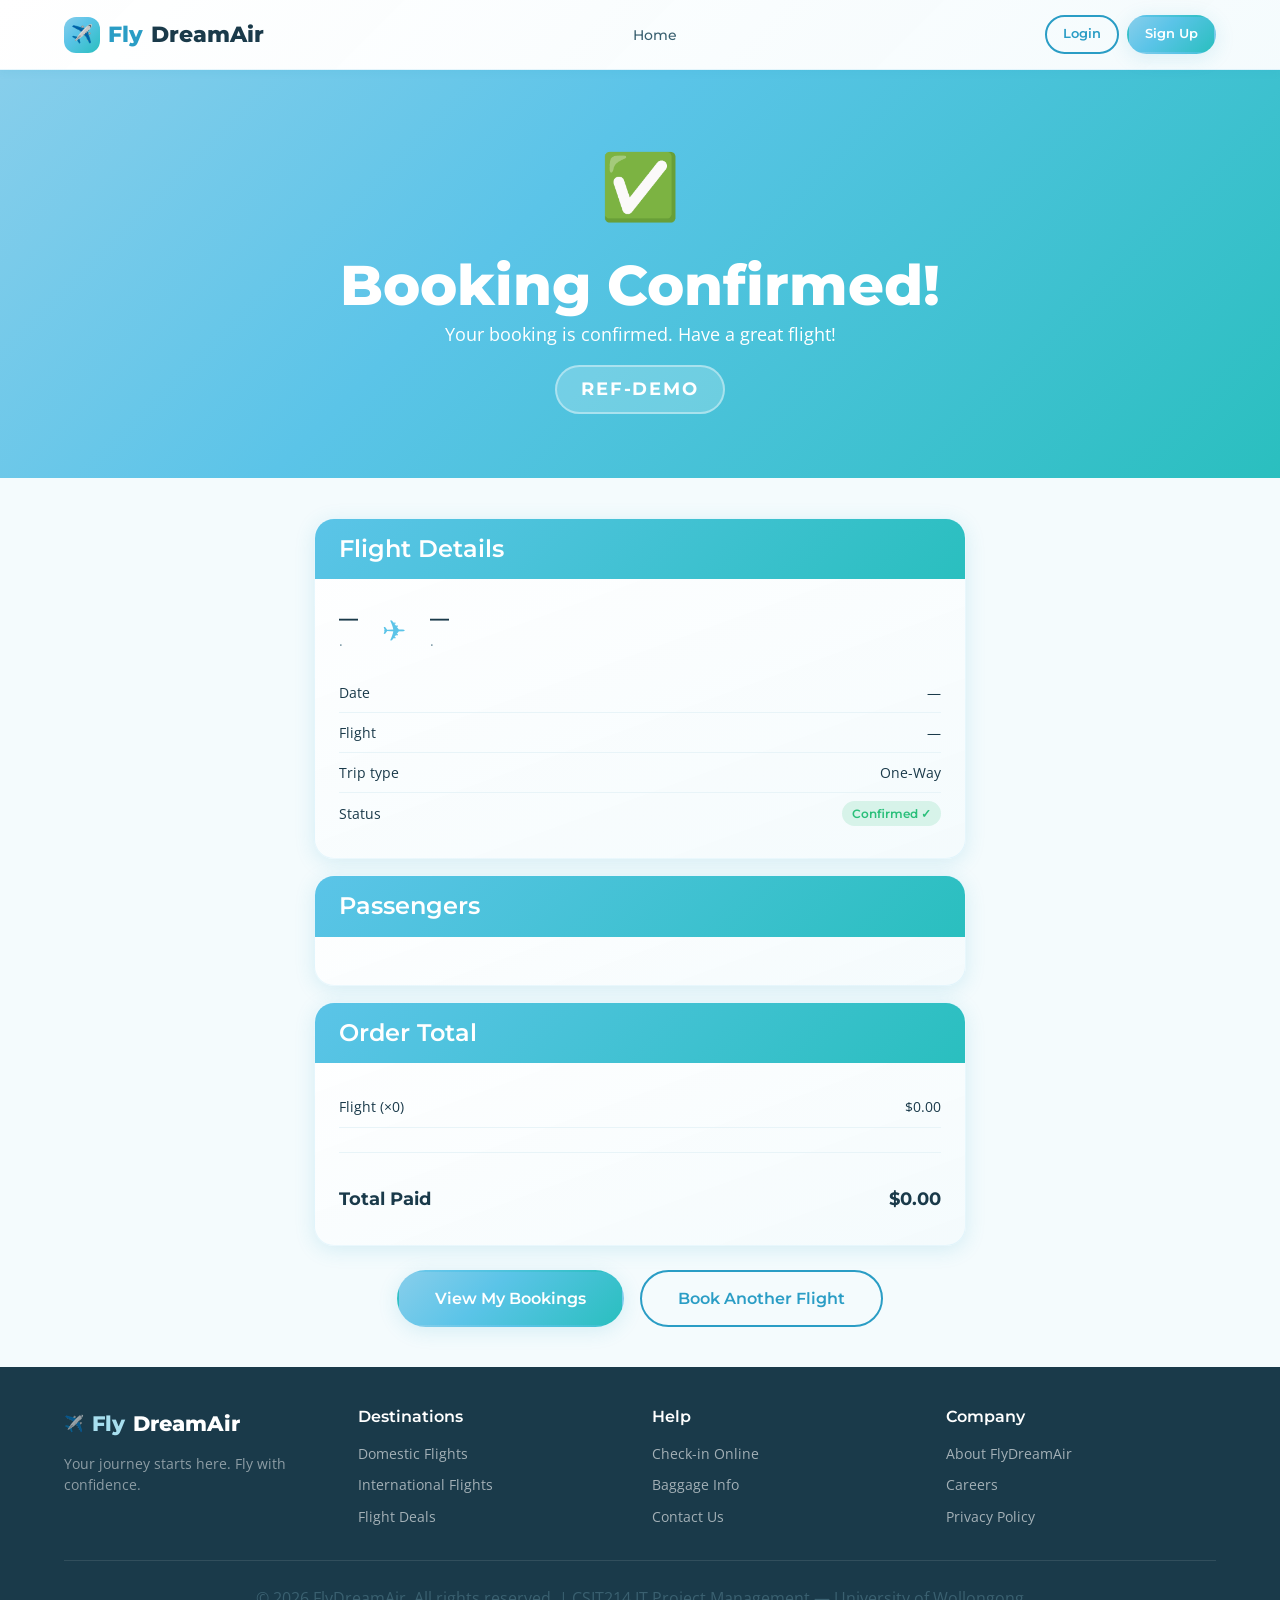
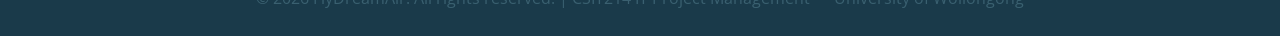
==== confirmation.html @ d34d122c "Add confirmation of booking page" ====
<!doctype html>
<html lang="en">
<head>
  <meta charset="UTF-8" />
  <meta name="viewport" content="width=device-width, initial-scale=1.0" />
  <title>Booking Confirmed — FlyDreamAir</title>
  <link rel="stylesheet" href="styles.css" />
</head>
<body>
  <div id="navbar-mount"></div>

  <main class="app-main">
    <div class="confirm-hero">
      <div class="container">
        <div class="confirm-icon animate-fade-up">✅</div>
        <h1 class="text-white animate-fade-up delay-1">Booking Confirmed!</h1>
        <p class="text-white animate-fade-up delay-2" style="font-size:1.1rem">Your booking is confirmed. Have a great flight!</p>
        <div class="ref-badge animate-fade-up delay-3" id="ref-badge">REF-—</div>
      </div>
    </div>

    <section class="section-sm">
      <div class="container" style="max-width:700px">

        <div class="card mb-md animate-fade-up">
          <div class="card-header"><h3>Flight Details</h3></div>
          <div class="card-body" id="flight-details"></div>
        </div>

        <div class="card mb-md animate-fade-up delay-1">
          <div class="card-header"><h3>Passengers</h3></div>
          <div class="card-body" id="passenger-details"></div>
        </div>

        <div class="card mb-md animate-fade-up delay-2">
          <div class="card-header"><h3>Order Total</h3></div>
          <div class="card-body" id="total-details"></div>
        </div>

        <div class="flex gap-md mt-lg animate-fade-up delay-3" style="justify-content:center;flex-wrap:wrap">
          <a href="reservations.html" class="btn btn-primary btn-lg">View My Bookings</a>
          <a href="index.html" class="btn btn-secondary btn-lg">Book Another Flight</a>
        </div>

      </div>
    </section>
  </main>

  <div id="footer-mount"></div>
  <script src="main.js"></script>
  <script>
    mountChrome('');
    const booking = loadBooking();
    const res     = booking.confirmedReservation;
    const flight  = res ? getFlightById(res.flightId) : booking.selectedFlight;

    document.getElementById('ref-badge').textContent = res ? res.id : 'REF-DEMO';

    document.getElementById('flight-details').innerHTML = `
      <div class="res-route" style="display:flex;align-items:center;gap:var(--gap-lg);margin-bottom:var(--gap-md)">
        <div>
          <div style="font-family:var(--font-display);font-weight:700;font-size:1.2rem">${res ? res.fromCity : '—'}</div>
          <div class="text-sm text-light">${res ? res.from : ''} · ${res ? res.depart : ''}</div>
        </div>
        <div style="color:var(--sky-blue);font-size:1.8rem">✈</div>
        <div>
          <div style="font-family:var(--font-display);font-weight:700;font-size:1.2rem">${res ? res.toCity : '—'}</div>
          <div class="text-sm text-light">${res ? res.to : ''} · ${res ? res.arrive : ''}</div>
        </div>
      </div>
      <div class="summary-row"><span>Date</span><span>${res ? formatDate(res.date) : '—'}</span></div>
      <div class="summary-row"><span>Flight</span><span>${res ? res.flightId : '—'}</span></div>
      <div class="summary-row"><span>Trip type</span><span>${res && res.tripType === 'return' ? 'Return' : 'One-Way'}</span></div>
      <div class="summary-row"><span>Status</span><span><span class="badge badge-green">Confirmed ✓</span></span></div>
    `;

    const passengers = res ? res.passengers : (booking.passengers || []);
    document.getElementById('passenger-details').innerHTML = passengers.map((p, i) => `
      <div class="summary-row">
        <span>Passenger ${i+1} — ${p.name||'Unknown'}</span>
        <span>Seat ${p.seat||'—'}</span>
      </div>
    `).join('');

    const flightCost  = flight ? flight.price * passengers.length : 0;
    const addonsTotal = booking.addonsTotal || 0;
    const grandTotal  = res ? res.total : flightCost + addonsTotal;

    let totalHtml = `
      <div class="summary-row"><span>Flight (×${passengers.length})</span><span>${formatCurrency(flightCost)}</span></div>
    `;
    if (addonsTotal > 0) {
      totalHtml += `<div class="summary-row"><span>Add-ons total</span><span>${formatCurrency(addonsTotal)}</span></div>`;
    }
    totalHtml += `<div class="divider"></div><div class="summary-row"><span class="summary-total">Total Paid</span><span class="summary-total">${formatCurrency(grandTotal)}</span></div>`;
    document.getElementById('total-details').innerHTML = totalHtml;

    clearBooking();
  </script>
</body>
</html>
---- styles.css ----
/* ============================================================
   FlyDreamAir — Base Stylesheet
   Colour scheme: sky blue, white, teal accent
   ============================================================ */

/* ── Google Fonts ─────────────────────────────────────────── */
@import url('https://fonts.googleapis.com/css2?family=Montserrat:wght@400;500;600;700;800&family=Open+Sans:wght@300;400;500;600&display=swap');

/* ── CSS Variables ────────────────────────────────────────── */
:root {
  /* Colours */
  --sky-blue:       #5BC4E8;
  --sky-blue-light: #A8DFEF;
  --sky-blue-dark:  #2A9DC5;
  --teal:           #2ABFBF;
  --teal-dark:      #1E9999;
  --teal-light:     #80D9D9;
  --white:          #FFFFFF;
  --off-white:      #F4FBFD;
  --grey-light:     #E8F4F8;
  --grey-mid:       #B0CDD8;
  --grey-dark:      #4A6B7A;
  --text-dark:      #1A3A4A;
  --text-mid:       #3A6070;
  --text-light:     #6A8A98;
  --danger:         #E85B5B;
  --success:        #2ABF7A;
  --warning:        #F0B429;

  /* Gradients */
  --sky-gradient:   linear-gradient(135deg, #87CEEB 0%, #5BC4E8 40%, #2ABFBF 100%);
  --card-gradient:  linear-gradient(160deg, rgba(255,255,255,0.95) 0%, rgba(244,251,253,0.98) 100%);
  --nav-gradient:   linear-gradient(135deg, rgba(255,255,255,0.98) 0%, rgba(244,251,253,0.96) 100%);

  /* Typography */
  --font-display:   'Montserrat', sans-serif;
  --font-body:      'Open Sans', sans-serif;

  /* Spacing */
  --gap-xs:   4px;
  --gap-sm:   8px;
  --gap-md:   16px;
  --gap-lg:   24px;
  --gap-xl:   40px;
  --gap-xxl:  64px;

  /* Border radius */
  --radius-sm:   6px;
  --radius-md:   12px;
  --radius-lg:   20px;
  --radius-xl:   32px;
  --radius-full: 999px;

  /* Shadows */
  --shadow-sm:  0 2px 8px rgba(43, 160, 197, 0.10);
  --shadow-md:  0 4px 20px rgba(43, 160, 197, 0.15);
  --shadow-lg:  0 8px 40px rgba(43, 160, 197, 0.20);
  --shadow-xl:  0 16px 60px rgba(43, 160, 197, 0.25);

  /* Transitions */
  --transition-fast:   0.15s ease;
  --transition-normal: 0.25s ease;
  --transition-slow:   0.4s ease;

  /* Layout */
  --max-width:     1200px;
  --nav-height:    70px;
}

/* ── Reset & Base ─────────────────────────────────────────── */
*, *::before, *::after {
  box-sizing: border-box;
  margin: 0;
  padding: 0;
}

html {
  scroll-behavior: smooth;
  font-size: 16px;
}

body {
  font-family: var(--font-body);
  color: var(--text-dark);
  background-color: var(--off-white);
  line-height: 1.6;
  -webkit-font-smoothing: antialiased;
}

img {
  max-width: 100%;
  display: block;
}

a {
  text-decoration: none;
  color: inherit;
  transition: color var(--transition-fast);
}

ul, ol {
  list-style: none;
}

button {
  cursor: pointer;
  border: none;
  background: none;
  font-family: var(--font-body);
}

input, select, textarea {
  font-family: var(--font-body);
  font-size: 1rem;
}

/* ── Typography ───────────────────────────────────────────── */
h1, h2, h3, h4, h5, h6 {
  font-family: var(--font-display);
  line-height: 1.2;
  color: var(--text-dark);
}

h1 { font-size: clamp(2rem, 5vw, 3.5rem); font-weight: 800; }
h2 { font-size: clamp(1.5rem, 3vw, 2.25rem); font-weight: 700; }
h3 { font-size: clamp(1.2rem, 2vw, 1.5rem); font-weight: 600; }
h4 { font-size: 1.1rem; font-weight: 600; }
h5 { font-size: 1rem; font-weight: 600; }
h6 { font-size: 0.9rem; font-weight: 600; }

p {
  font-size: 1rem;
  color: var(--text-mid);
  line-height: 1.7;
}

.text-sm  { font-size: 0.875rem; }
.text-xs  { font-size: 0.75rem; }
.text-lg  { font-size: 1.125rem; }
.text-xl  { font-size: 1.25rem; }

.text-white  { color: var(--white); }
.text-teal   { color: var(--teal); }
.text-blue   { color: var(--sky-blue-dark); }
.text-light  { color: var(--text-light); }
.text-center { text-align: center; }
.text-bold   { font-weight: 700; }

/* ── Layout ───────────────────────────────────────────────── */
.container {
  max-width: var(--max-width);
  margin: 0 auto;
  padding: 0 var(--gap-lg);
}

.section {
  padding: var(--gap-xxl) 0;
}

.section-sm {
  padding: var(--gap-xl) 0;
}

.flex { display: flex; }
.flex-col { flex-direction: column; }
.flex-center { align-items: center; justify-content: center; }
.flex-between { justify-content: space-between; align-items: center; }
.flex-wrap { flex-wrap: wrap; }
.gap-sm { gap: var(--gap-sm); }
.gap-md { gap: var(--gap-md); }
.gap-lg { gap: var(--gap-lg); }

.grid-2 { display: grid; grid-template-columns: repeat(2, 1fr); gap: var(--gap-lg); }
.grid-3 { display: grid; grid-template-columns: repeat(3, 1fr); gap: var(--gap-lg); }
.grid-4 { display: grid; grid-template-columns: repeat(4, 1fr); gap: var(--gap-lg); }

/* ── Navigation ───────────────────────────────────────────── */
.navbar {
  position: fixed;
  top: 0;
  left: 0;
  right: 0;
  height: var(--nav-height);
  background: var(--nav-gradient);
  backdrop-filter: blur(12px);
  -webkit-backdrop-filter: blur(12px);
  border-bottom: 1px solid rgba(91, 196, 232, 0.15);
  box-shadow: var(--shadow-sm);
  z-index: 1000;
  display: flex;
  align-items: center;
}

.navbar .container {
  display: flex;
  align-items: center;
  justify-content: space-between;
  width: 100%;
}

.navbar-brand {
  display: flex;
  align-items: center;
  gap: var(--gap-sm);
  font-family: var(--font-display);
  font-weight: 800;
  font-size: 1.4rem;
  color: var(--text-dark);
}

.navbar-brand .brand-icon {
  width: 36px;
  height: 36px;
  background: var(--sky-gradient);
  border-radius: var(--radius-md);
  display: flex;
  align-items: center;
  justify-content: center;
  font-size: 1.1rem;
}

.navbar-brand span {
  color: var(--sky-blue-dark);
}

.navbar-nav {
  display: flex;
  align-items: center;
  gap: var(--gap-lg);
}

.nav-link {
  font-family: var(--font-display);
  font-weight: 500;
  font-size: 0.9rem;
  color: var(--text-mid);
  padding: var(--gap-xs) var(--gap-sm);
  border-radius: var(--radius-sm);
  transition: all var(--transition-fast);
  position: relative;
}

.nav-link::after {
  content: '';
  position: absolute;
  bottom: -2px;
  left: 50%;
  transform: translateX(-50%);
  width: 0;
  height: 2px;
  background: var(--teal);
  border-radius: var(--radius-full);
  transition: width var(--transition-normal);
}

.nav-link:hover {
  color: var(--sky-blue-dark);
}

.nav-link:hover::after,
.nav-link.active::after {
  width: 80%;
}

.nav-link.active {
  color: var(--sky-blue-dark);
  font-weight: 600;
}

.navbar-actions {
  display: flex;
  align-items: center;
  gap: var(--gap-md);
}

/* ── Buttons ──────────────────────────────────────────────── */
.btn {
  display: inline-flex;
  align-items: center;
  justify-content: center;
  gap: var(--gap-sm);
  padding: 10px 24px;
  border-radius: var(--radius-full);
  font-family: var(--font-display);
  font-weight: 600;
  font-size: 0.9rem;
  transition: all var(--transition-normal);
  cursor: pointer;
  border: 2px solid transparent;
  white-space: nowrap;
}

.btn-primary {
  background: var(--sky-gradient);
  color: var(--white);
  box-shadow: var(--shadow-md);
}

.btn-primary:hover {
  transform: translateY(-2px);
  box-shadow: var(--shadow-lg);
  filter: brightness(1.05);
}

.btn-primary:active {
  transform: translateY(0);
  box-shadow: var(--shadow-sm);
}

.btn-secondary {
  background: transparent;
  color: var(--sky-blue-dark);
  border-color: var(--sky-blue-dark);
}

.btn-secondary:hover {
  background: var(--grey-light);
  transform: translateY(-1px);
}

.btn-teal {
  background: linear-gradient(135deg, var(--teal) 0%, var(--teal-dark) 100%);
  color: var(--white);
  box-shadow: 0 4px 15px rgba(42, 191, 191, 0.3);
}

.btn-teal:hover {
  transform: translateY(-2px);
  box-shadow: 0 6px 20px rgba(42, 191, 191, 0.4);
}

.btn-white {
  background: var(--white);
  color: var(--sky-blue-dark);
  box-shadow: var(--shadow-md);
}

.btn-white:hover {
  transform: translateY(-2px);
  box-shadow: var(--shadow-lg);
}

.btn-ghost {
  background: rgba(255,255,255,0.15);
  color: var(--white);
  border-color: rgba(255,255,255,0.4);
  backdrop-filter: blur(8px);
}

.btn-ghost:hover {
  background: rgba(255,255,255,0.25);
  border-color: rgba(255,255,255,0.6);
}

.btn-sm {
  padding: 7px 16px;
  font-size: 0.8rem;
}

.btn-lg {
  padding: 14px 36px;
  font-size: 1rem;
}

.btn-full {
  width: 100%;
}

.btn:disabled {
  opacity: 0.5;
  cursor: not-allowed;
  transform: none !important;
}

/* ── Cards ────────────────────────────────────────────────── */
.card {
  background: var(--card-gradient);
  border-radius: var(--radius-lg);
  box-shadow: var(--shadow-md);
  border: 1px solid rgba(91, 196, 232, 0.12);
  overflow: hidden;
  transition: all var(--transition-normal);
}

.card:hover {
  box-shadow: var(--shadow-lg);
  transform: translateY(-3px);
}

.card-body {
  padding: var(--gap-lg);
}

.card-header {
  padding: var(--gap-md) var(--gap-lg);
  background: linear-gradient(135deg, var(--sky-blue) 0%, var(--teal) 100%);
  color: var(--white);
}

.card-header h3, .card-header h4 {
  color: var(--white);
}

.card-footer {
  padding: var(--gap-md) var(--gap-lg);
  background: var(--grey-light);
  border-top: 1px solid rgba(91, 196, 232, 0.1);
}

/* ── Forms ────────────────────────────────────────────────── */
.form-group {
  display: flex;
  flex-direction: column;
  gap: var(--gap-xs);
  margin-bottom: var(--gap-md);
}

.form-label {
  font-family: var(--font-display);
  font-weight: 600;
  font-size: 0.8rem;
  color: var(--text-mid);
  text-transform: uppercase;
  letter-spacing: 0.05em;
}

.form-control {
  width: 100%;
  padding: 12px 16px;
  border: 2px solid var(--grey-light);
  border-radius: var(--radius-md);
  font-size: 0.95rem;
  color: var(--text-dark);
  background: var(--white);
  transition: all var(--transition-fast);
  outline: none;
}

.form-control:focus {
  border-color: var(--sky-blue);
  box-shadow: 0 0 0 3px rgba(91, 196, 232, 0.15);
}

.form-control:hover {
  border-color: var(--sky-blue-light);
}

.form-control::placeholder {
  color: var(--grey-mid);
}

select.form-control {
  appearance: none;
  background-image: url("data:image/svg+xml,%3Csvg xmlns='http://www.w3.org/2000/svg' width='12' height='8' viewBox='0 0 12 8'%3E%3Cpath d='M1 1l5 5 5-5' stroke='%234A6B7A' stroke-width='2' fill='none' stroke-linecap='round'/%3E%3C/svg%3E");
  background-repeat: no-repeat;
  background-position: right 16px center;
  padding-right: 40px;
}

.form-row {
  display: grid;
  grid-template-columns: repeat(auto-fit, minmax(200px, 1fr));
  gap: var(--gap-md);
}

.form-hint {
  font-size: 0.8rem;
  color: var(--text-light);
  margin-top: 2px;
}

.form-error {
  font-size: 0.8rem;
  color: var(--danger);
  margin-top: 2px;
}

/* ── Search Box (hero) ────────────────────────────────────── */
.search-box {
  background: rgba(255, 255, 255, 0.96);
  backdrop-filter: blur(16px);
  border-radius: var(--radius-xl);
  padding: var(--gap-xl);
  box-shadow: var(--shadow-xl);
  border: 1px solid rgba(255, 255, 255, 0.8);
}

.search-tabs {
  display: flex;
  gap: var(--gap-sm);
  margin-bottom: var(--gap-lg);
}

.search-tab {
  padding: 8px 20px;
  border-radius: var(--radius-full);
  font-family: var(--font-display);
  font-weight: 600;
  font-size: 0.85rem;
  color: var(--text-light);
  cursor: pointer;
  transition: all var(--transition-fast);
  border: 2px solid transparent;
}

.search-tab.active,
.search-tab:hover {
  background: var(--sky-gradient);
  color: var(--white);
  box-shadow: var(--shadow-sm);
}

/* ── Badges ───────────────────────────────────────────────── */
.badge {
  display: inline-flex;
  align-items: center;
  padding: 3px 10px;
  border-radius: var(--radius-full);
  font-size: 0.75rem;
  font-weight: 600;
  font-family: var(--font-display);
}

.badge-blue  { background: rgba(91, 196, 232, 0.15); color: var(--sky-blue-dark); }
.badge-teal  { background: rgba(42, 191, 191, 0.15); color: var(--teal-dark); }
.badge-green { background: rgba(42, 191, 122, 0.15); color: var(--success); }
.badge-red   { background: rgba(232, 91, 91, 0.15);  color: var(--danger); }
.badge-grey  { background: var(--grey-light);         color: var(--text-mid); }

/* ── Page header ──────────────────────────────────────────── */
.page-header {
  background: var(--sky-gradient);
  padding: calc(var(--nav-height) + var(--gap-xl)) 0 var(--gap-xl);
  position: relative;
  overflow: hidden;
}

.page-header::before {
  content: '';
  position: absolute;
  top: -50%;
  right: -10%;
  width: 500px;
  height: 500px;
  background: rgba(255,255,255,0.06);
  border-radius: 50%;
  pointer-events: none;
}

.page-header h1 {
  color: var(--white);
}

.page-header p {
  color: rgba(255,255,255,0.85);
}

/* ── Hero ─────────────────────────────────────────────────── */
.hero {
  min-height: 100vh;
  background: var(--sky-gradient);
  display: flex;
  align-items: center;
  position: relative;
  overflow: hidden;
  padding-top: var(--nav-height);
}

.hero::before {
  content: '';
  position: absolute;
  top: -20%;
  right: -5%;
  width: 600px;
  height: 600px;
  background: rgba(255,255,255,0.07);
  border-radius: 50%;
  pointer-events: none;
}

.hero::after {
  content: '';
  position: absolute;
  bottom: -20%;
  left: -5%;
  width: 400px;
  height: 400px;
  background: rgba(42, 191, 191, 0.12);
  border-radius: 50%;
  pointer-events: none;
}

/* ── Steps / Progress ─────────────────────────────────────── */
.steps {
  display: flex;
  align-items: center;
  gap: 0;
  margin-bottom: var(--gap-xl);
}

.step {
  display: flex;
  align-items: center;
  gap: var(--gap-sm);
  flex: 1;
}

.step-num {
  width: 36px;
  height: 36px;
  border-radius: 50%;
  background: var(--grey-light);
  color: var(--text-light);
  font-family: var(--font-display);
  font-weight: 700;
  font-size: 0.9rem;
  display: flex;
  align-items: center;
  justify-content: center;
  flex-shrink: 0;
  transition: all var(--transition-normal);
}

.step.active .step-num {
  background: var(--sky-gradient);
  color: var(--white);
  box-shadow: var(--shadow-sm);
}

.step.done .step-num {
  background: var(--success);
  color: var(--white);
}

.step-label {
  font-family: var(--font-display);
  font-size: 0.8rem;
  font-weight: 600;
  color: var(--text-light);
}

.step.active .step-label {
  color: var(--sky-blue-dark);
}

.step-line {
  flex: 1;
  height: 2px;
  background: var(--grey-light);
  margin: 0 var(--gap-sm);
}

.step-line.done {
  background: var(--success);
}

/* ── Tables ───────────────────────────────────────────────── */
.table-wrapper {
  overflow-x: auto;
  border-radius: var(--radius-lg);
  box-shadow: var(--shadow-md);
}

table {
  width: 100%;
  border-collapse: collapse;
  background: var(--white);
}

thead tr {
  background: linear-gradient(135deg, var(--sky-blue-dark) 0%, var(--teal) 100%);
}

thead th {
  padding: 14px 16px;
  text-align: left;
  font-family: var(--font-display);
  font-weight: 600;
  font-size: 0.85rem;
  color: var(--white);
  white-space: nowrap;
}

tbody tr {
  border-bottom: 1px solid var(--grey-light);
  transition: background var(--transition-fast);
}

tbody tr:hover {
  background: rgba(91, 196, 232, 0.05);
}

tbody td {
  padding: 14px 16px;
  font-size: 0.9rem;
  color: var(--text-mid);
}

/* ── Alerts ───────────────────────────────────────────────── */
.alert {
  padding: var(--gap-md) var(--gap-lg);
  border-radius: var(--radius-md);
  font-size: 0.9rem;
  display: flex;
  align-items: flex-start;
  gap: var(--gap-sm);
  margin-bottom: var(--gap-md);
}

.alert-info    { background: rgba(91, 196, 232, 0.12);  border-left: 4px solid var(--sky-blue);  color: var(--sky-blue-dark); }
.alert-success { background: rgba(42, 191, 122, 0.12);  border-left: 4px solid var(--success);   color: #1A7A50; }
.alert-warning { background: rgba(240, 180, 41, 0.12);  border-left: 4px solid var(--warning);   color: #8A6000; }
.alert-danger  { background: rgba(232, 91, 91, 0.12);   border-left: 4px solid var(--danger);    color: #8A2020; }

/* ── Dividers ─────────────────────────────────────────────── */
.divider {
  width: 100%;
  height: 1px;
  background: var(--grey-light);
  margin: var(--gap-lg) 0;
}

.divider-teal {
  height: 3px;
  background: linear-gradient(90deg, var(--sky-blue) 0%, var(--teal) 100%);
  border-radius: var(--radius-full);
  width: 60px;
  margin: var(--gap-sm) 0 var(--gap-lg);
}

/* ── Loading spinner ──────────────────────────────────────── */
.spinner {
  width: 40px;
  height: 40px;
  border: 3px solid var(--grey-light);
  border-top-color: var(--sky-blue);
  border-radius: 50%;
  animation: spin 0.8s linear infinite;
}

@keyframes spin {
  to { transform: rotate(360deg); }
}

/* ── Utility ──────────────────────────────────────────────── */
.mt-sm { margin-top: var(--gap-sm); }
.mt-md { margin-top: var(--gap-md); }
.mt-lg { margin-top: var(--gap-lg); }
.mt-xl { margin-top: var(--gap-xl); }
.mb-sm { margin-bottom: var(--gap-sm); }
.mb-md { margin-bottom: var(--gap-md); }
.mb-lg { margin-bottom: var(--gap-lg); }
.mb-xl { margin-bottom: var(--gap-xl); }
.pt-nav { padding-top: var(--nav-height); }
.hidden { display: none !important; }
.sr-only { position: absolute; width: 1px; height: 1px; overflow: hidden; clip: rect(0,0,0,0); }

/* ── Animations ───────────────────────────────────────────── */
@keyframes fadeInUp {
  from { opacity: 0; transform: translateY(20px); }
  to   { opacity: 1; transform: translateY(0); }
}

@keyframes fadeIn {
  from { opacity: 0; }
  to   { opacity: 1; }
}

@keyframes slideInRight {
  from { opacity: 0; transform: translateX(30px); }
  to   { opacity: 1; transform: translateX(0); }
}

.animate-fade-up   { animation: fadeInUp 0.5s ease both; }
.animate-fade-in   { animation: fadeIn 0.4s ease both; }
.animate-slide-in  { animation: slideInRight 0.4s ease both; }

.delay-1 { animation-delay: 0.1s; }
.delay-2 { animation-delay: 0.2s; }
.delay-3 { animation-delay: 0.3s; }
.delay-4 { animation-delay: 0.4s; }

/* ── Footer ───────────────────────────────────────────────── */
.footer {
  background: var(--text-dark);
  color: rgba(255,255,255,0.7);
  padding: var(--gap-xl) 0 var(--gap-lg);
}

.footer h4 {
  color: var(--white);
  font-size: 1rem;
  margin-bottom: var(--gap-md);
}

.footer a {
  color: rgba(255,255,255,0.6);
  font-size: 0.9rem;
  display: block;
  margin-bottom: var(--gap-sm);
  transition: color var(--transition-fast);
}

.footer a:hover {
  color: var(--sky-blue-light);
}

.footer-bottom {
  border-top: 1px solid rgba(255,255,255,0.1);
  padding-top: var(--gap-lg);
  margin-top: var(--gap-lg);
  font-size: 0.85rem;
  text-align: center;
}

/* ── Responsive ───────────────────────────────────────────── */
@media (max-width: 768px) {
  .grid-2, .grid-3, .grid-4 {
    grid-template-columns: 1fr;
  }

  .navbar-nav {
    display: none;
  }

  .search-box {
    padding: var(--gap-lg);
  }

  .form-row {
    grid-template-columns: 1fr;
  }

  .steps {
    overflow-x: auto;
    padding-bottom: var(--gap-sm);
  }

  h1 { font-size: 2rem; }
  h2 { font-size: 1.5rem; }
}

@media (max-width: 480px) {
  .container {
    padding: 0 var(--gap-md);
  }

  .btn-lg {
    padding: 12px 24px;
    font-size: 0.9rem;
  }
}
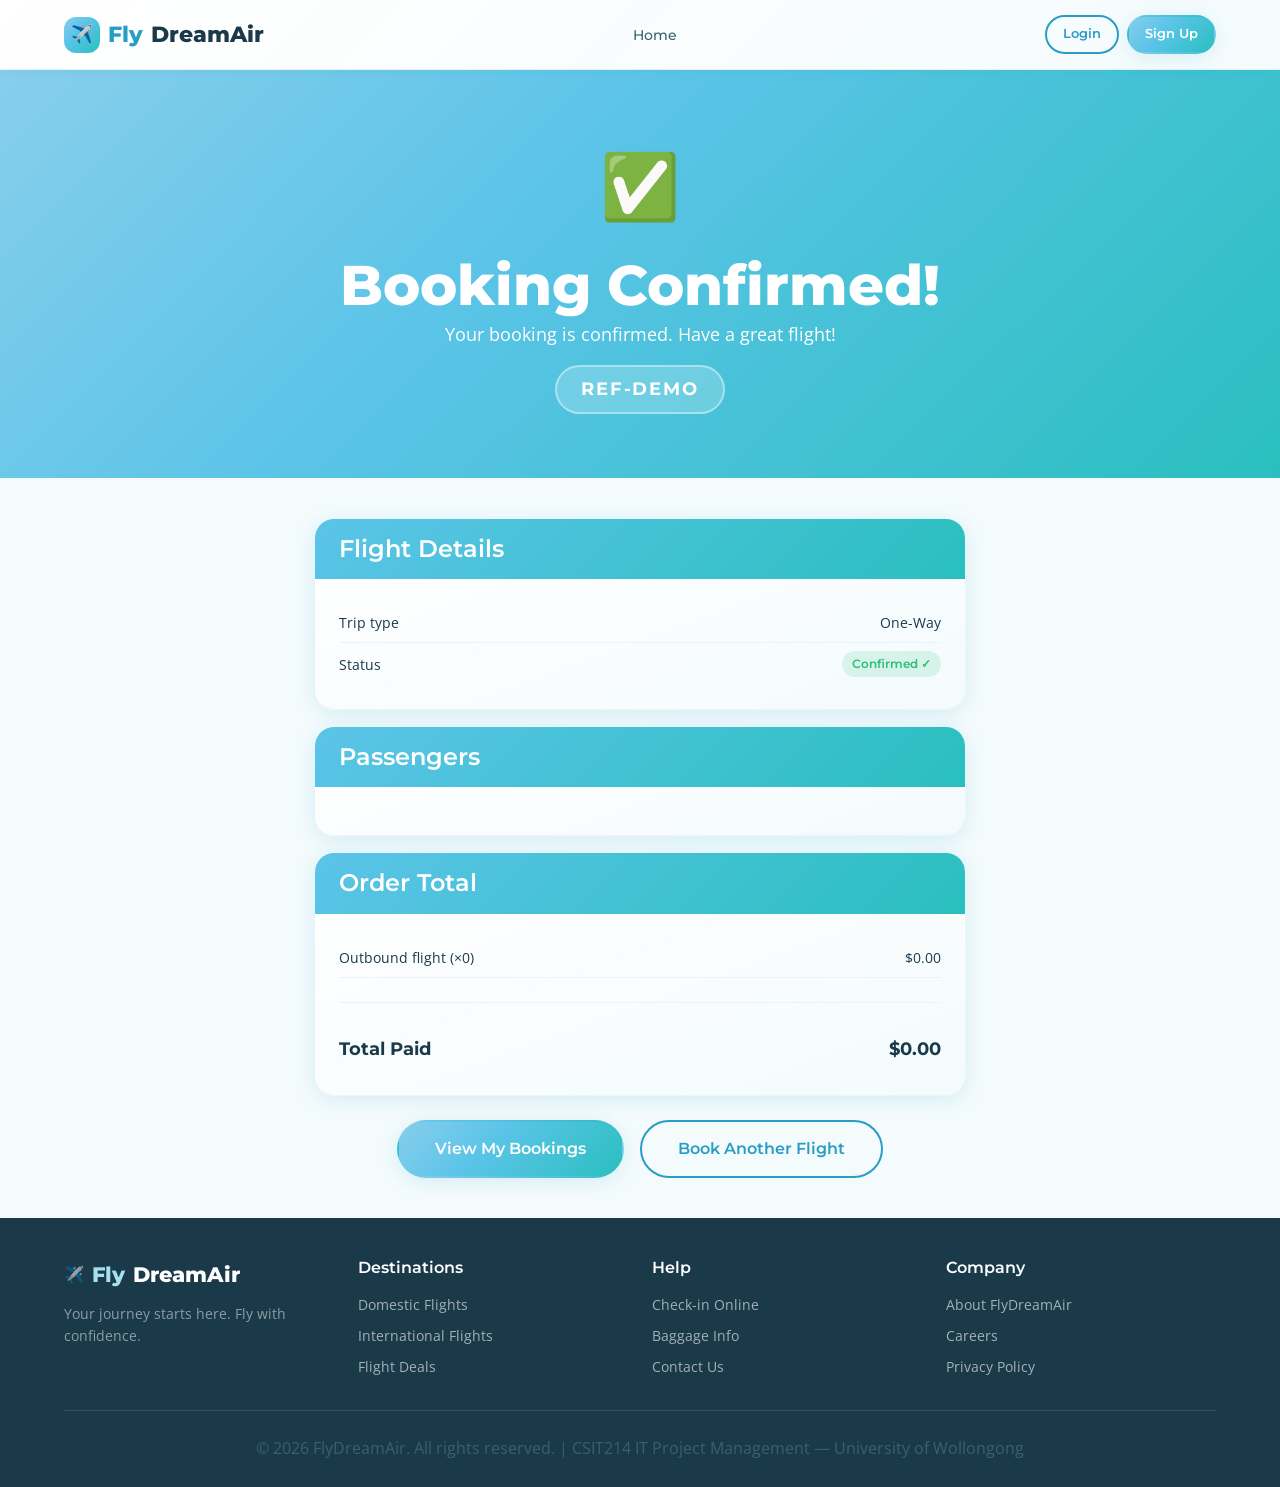
==== commit 0468062f: "Bug fixes for confirmation.html" ====
--- a/confirmation.html
+++ b/confirmation.html
@@ -56,21 +56,34 @@
 
     document.getElementById('ref-badge').textContent = res ? res.id : 'REF-DEMO';
 
+    const returnFlight = booking.returnFlight;
+
+    function flightRow(f, label) {
+      if (!f) return '';
+      return `
+        <div style="margin-bottom:var(--gap-md)">
+          <div style="font-family:var(--font-display);font-size:0.75rem;font-weight:700;color:var(--text-light);text-transform:uppercase;letter-spacing:0.05em;margin-bottom:var(--gap-sm)">${label}</div>
+          <div class="res-route" style="display:flex;align-items:center;gap:var(--gap-lg)">
+            <div>
+              <div style="font-family:var(--font-display);font-weight:700;font-size:1.1rem">${f.fromCity || (res && res.fromCity) || '—'}</div>
+              <div class="text-sm text-light">${f.from || (res && res.from) || ''} · ${f.depart || (res && res.depart) || ''}</div>
+            </div>
+            <div style="color:var(--sky-blue);font-size:1.6rem">✈</div>
+            <div>
+              <div style="font-family:var(--font-display);font-weight:700;font-size:1.1rem">${f.toCity || (res && res.toCity) || '—'}</div>
+              <div class="text-sm text-light">${f.to || (res && res.to) || ''} · ${f.arrive || (res && res.arrive) || ''}</div>
+            </div>
+          </div>
+          <div class="summary-row" style="margin-top:var(--gap-sm)"><span>Date</span><span>${formatDate(f.date || (res && res.date))}</span></div>
+          <div class="summary-row"><span>Flight</span><span>${f.id || (res && res.flightId) || '—'}</span></div>
+        </div>
+      `;
+    }
+
     document.getElementById('flight-details').innerHTML = `
-      <div class="res-route" style="display:flex;align-items:center;gap:var(--gap-lg);margin-bottom:var(--gap-md)">
-        <div>
-          <div style="font-family:var(--font-display);font-weight:700;font-size:1.2rem">${res ? res.fromCity : '—'}</div>
-          <div class="text-sm text-light">${res ? res.from : ''} · ${res ? res.depart : ''}</div>
-        </div>
-        <div style="color:var(--sky-blue);font-size:1.8rem">✈</div>
-        <div>
-          <div style="font-family:var(--font-display);font-weight:700;font-size:1.2rem">${res ? res.toCity : '—'}</div>
-          <div class="text-sm text-light">${res ? res.to : ''} · ${res ? res.arrive : ''}</div>
-        </div>
-      </div>
-      <div class="summary-row"><span>Date</span><span>${res ? formatDate(res.date) : '—'}</span></div>
-      <div class="summary-row"><span>Flight</span><span>${res ? res.flightId : '—'}</span></div>
-      <div class="summary-row"><span>Trip type</span><span>${res && res.tripType === 'return' ? 'Return' : 'One-Way'}</span></div>
+      ${flightRow(flight || res, 'Outbound Flight')}
+      ${returnFlight ? '<div class="divider"></div>' + flightRow(returnFlight, 'Return Flight') : ''}
+      <div class="summary-row"><span>Trip type</span><span>${returnFlight ? 'Return' : 'One-Way'}</span></div>
       <div class="summary-row"><span>Status</span><span><span class="badge badge-green">Confirmed ✓</span></span></div>
     `;
 
@@ -83,12 +96,16 @@
     `).join('');
 
     const flightCost  = flight ? flight.price * passengers.length : 0;
+    const returnCost  = returnFlight ? returnFlight.price * passengers.length : 0;
     const addonsTotal = booking.addonsTotal || 0;
-    const grandTotal  = res ? res.total : flightCost + addonsTotal;
+    const grandTotal  = res ? res.total : flightCost + returnCost + addonsTotal;
 
     let totalHtml = `
-      <div class="summary-row"><span>Flight (×${passengers.length})</span><span>${formatCurrency(flightCost)}</span></div>
+      <div class="summary-row"><span>Outbound flight (×${passengers.length})</span><span>${formatCurrency(flightCost)}</span></div>
     `;
+    if (returnFlight) {
+      totalHtml += `<div class="summary-row"><span>Return flight (×${passengers.length})</span><span>${formatCurrency(returnCost)}</span></div>`;
+    }
     if (addonsTotal > 0) {
       totalHtml += `<div class="summary-row"><span>Add-ons total</span><span>${formatCurrency(addonsTotal)}</span></div>`;
     }
@@ -99,3 +116,4 @@
   </script>
 </body>
 </html>
+
